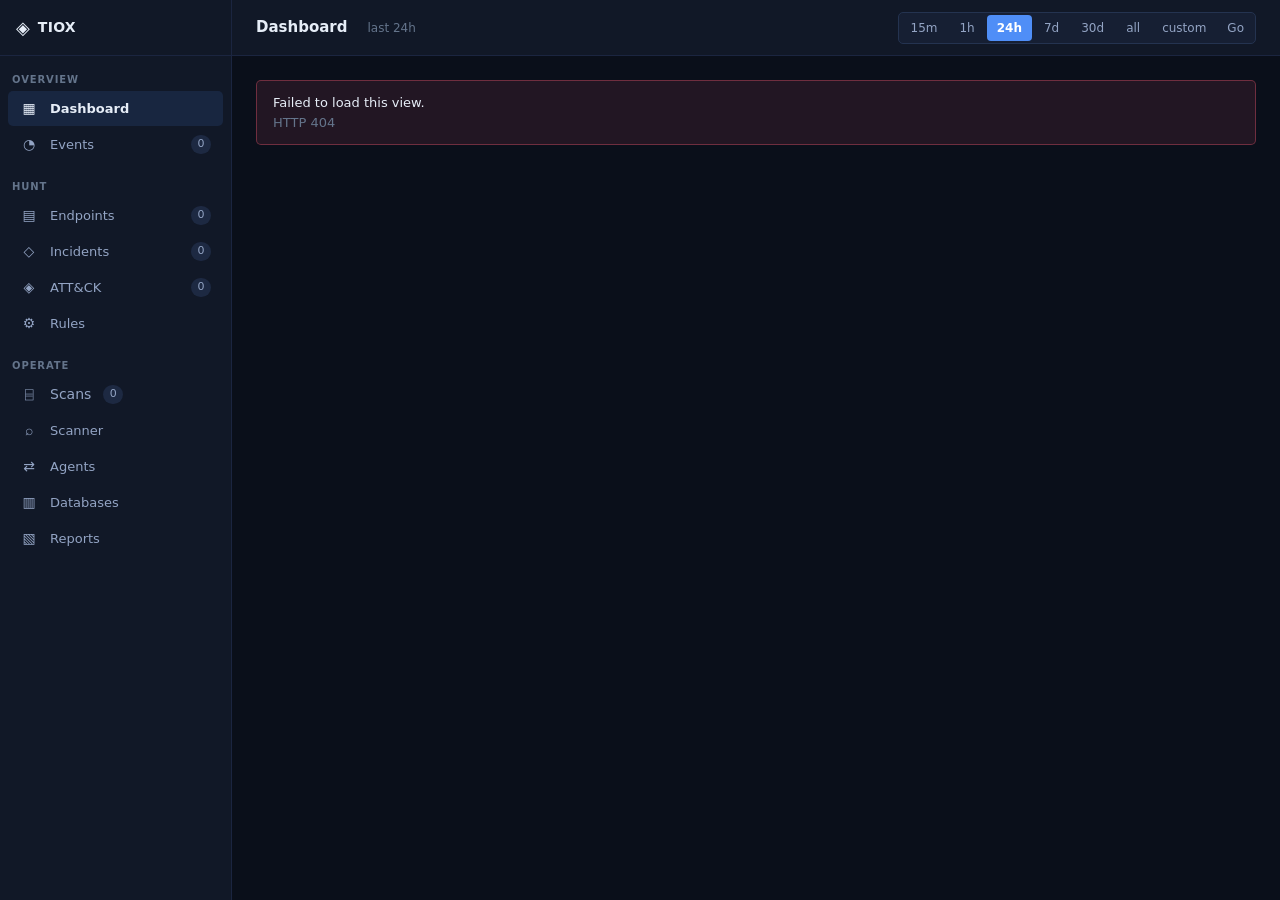
==== ui/index.html @ b8ae01cb "Phase 1 workbench and Phase 2 groundwork Phase 1 (investigation workbench):    ui/          the fron" ====
<!DOCTYPE html>
<html lang="en">
<head>
  <meta charset="UTF-8">
  <meta name="viewport" content="width=device-width, initial-scale=1.0">
  <title>TIOX — Threat Investigation Workbench</title>
  <link rel="stylesheet" href="/ui/app.css">
</head>
<body>

  <!-- Login gate. Outside #app so the workbench is not interactive before auth. -->
  <div id="login-gate">
    <form id="login-form">
      <h2>TIOX</h2>
      <p>Threat investigation workbench</p>
      <input type="password" id="login-key" class="field" autocomplete="off"
             autofocus placeholder="session key">
      <p id="login-error"></p>
      <button type="submit" class="btn primary">Sign in</button>
    </form>
  </div>

  <div class="app" id="app">

    <nav class="sidebar">
      <div class="logo">
        <span class="logo-icon">◈</span>
        <span class="logo-text">TIOX</span>
      </div>

      <div class="nav-section">Overview</div>
      <ul class="nav-menu">
        <li class="nav-item active" data-page="dashboard">
          <span class="nav-icon">▦</span><span class="nav-label">Dashboard</span>
        </li>
        <li class="nav-item" data-page="events">
          <span class="nav-icon">◔</span><span class="nav-label">Events</span>
          <span class="nav-badge" id="badge-events">0</span>
        </li>
      </ul>

      <div class="nav-section">Hunt</div>
      <ul class="nav-menu">
        <li class="nav-item" data-page="endpoints">
          <span class="nav-icon">▤</span><span class="nav-label">Endpoints</span>
          <span class="nav-badge" id="badge-endpoints">0</span>
        </li>
        <li class="nav-item" data-page="incidents">
          <span class="nav-icon">◇</span><span class="nav-label">Incidents</span>
          <span class="nav-badge" id="badge-incidents">0</span>
        </li>
        <li class="nav-item" data-page="attack">
          <span class="nav-icon">◈</span><span class="nav-label">ATT&amp;CK</span>
          <span class="nav-badge" id="badge-attack">0</span>
        </li>
        <li class="nav-item" data-page="rules">
          <span class="nav-icon">⚙</span><span class="nav-label">Rules</span>
        </li>
      </ul>

      <div class="nav-section">Operate</div>
      <ul class="nav-menu">
        <li class="nav-item" data-page="scans">
          <span class="nav-icon">⌸</span>
          <span>Scans</span>
          <span class="nav-badge" id="badge-scans">0</span>
        </li>
        <li class="nav-item" data-page="scanner">
          <span class="nav-icon">⌕</span><span class="nav-label">Scanner</span>
        </li>
        <li class="nav-item" data-page="agents">
          <span class="nav-icon">⇄</span><span class="nav-label">Agents</span>
        </li>
        <li class="nav-item" data-page="databases">
          <span class="nav-icon">▥</span><span class="nav-label">Databases</span>
        </li>
        <li class="nav-item" data-page="reports">
          <span class="nav-icon">▧</span><span class="nav-label">Reports</span>
        </li>
      </ul>
    </nav>

    <div class="main">
      <header class="topbar">
        <h1 class="page-title" id="page-title">Dashboard</h1>
        <span class="page-subtitle" id="page-subtitle"></span>
        <span class="topbar-spacer"></span>

        <!-- The global time window. Every panel reads it, so the analyst always
             knows the scope of what they are reading. -->
        <div class="time-picker" id="time-picker">
          <button data-window="15m">15m</button>
          <button data-window="1h">1h</button>
          <button data-window="24h" class="active">24h</button>
          <button data-window="7d">7d</button>
          <button data-window="30d">30d</button>
          <button data-window="all">all</button>
          <button data-window="custom">custom</button>
          <input type="datetime-local" id="time-from" title="from">
          <input type="datetime-local" id="time-to" title="to">
          <button class="btn sm" id="time-apply">Go</button>
        </div>
      </header>

      <div class="content" id="content">
        <div class="view" id="view-dashboard"></div>
        <div class="view" id="view-events"></div>
        <div class="view" id="view-endpoints"></div>
        <div class="view" id="view-incidents"></div>
        <div class="view" id="view-attack"></div>
        <div class="view" id="view-rules"></div>
        <div class="view" id="view-scans"></div>
        <div class="view" id="view-scanner"></div>
        <div class="view" id="view-agents"></div>
        <div class="view" id="view-databases"></div>
        <div class="view" id="view-reports"></div>
        <div class="view" id="view-entity"></div>
      </div>
    </div>
  </div>

  <div id="toast"></div>

  <!-- core first: it defines the module the views register against. Each view is
       a separate file, loaded independently, and registers itself on load. -->
  <script src="/ui/core.js"></script>
  <script src="/ui/view-dashboard.js"></script>
  <script src="/ui/view-events.js"></script>
  <script src="/ui/view-entity.js"></script>
  <script src="/ui/view-endpoints.js"></script>
  <script src="/ui/view-incidents.js"></script>
  <script src="/ui/view-attack.js"></script>
  <script src="/ui/view-rules.js"></script>
  <script src="/ui/view-scans.js"></script>
  <script src="/ui/view-scanner.js"></script>
  <script src="/ui/view-agents.js"></script>
  <script src="/ui/view-data.js"></script>
  <script src="/ui/view-reports.js"></script>
  <script src="/ui/shell.js"></script>
</body>
</html>
---- ui/app.css ----
/* ==========================================================================
   TIOX — investigation workbench
   One stylesheet, no framework, no build step.

   Layout is a fixed sidebar + scrolling main. Everything is a CSS custom
   property so the palette and spacing can be changed in one place.

   Severity colours are the load-bearing detail: an analyst scanning a table
   reads colour before text, so critical/high/medium/low have distinct hues that
   stay distinguishable in dark mode and for the most common colour-vision
   deficiencies (they vary in lightness as well as hue, never hue alone).
   ========================================================================== */

:root {
  /* surfaces, darkest to lightest */
  --bg:          #0a0f1a;
  --surface:     #111827;
  --surface-2:   #161f33;
  --surface-3:   #1d2942;
  --border:      #243350;
  --border-soft: #1b2540;

  /* text */
  --text:        #e6edf7;
  --text-dim:    #93a4c4;
  --text-faint:  #64748b;

  /* accent */
  --accent:      #4f8ef7;
  --accent-dim:  #2f5fa8;
  --accent-soft: rgba(79, 142, 247, 0.12);

  /* severity: hue + lightness both vary, so hue is never the only signal */
  --sev-critical: #ff5c72;
  --sev-high:     #ff9a3c;
  --sev-medium:   #ffd84d;
  --sev-low:      #4fc9a0;
  --sev-info:     #6ea8ff;

  --ok:      #4fc9a0;
  --warn:    #ffb020;
  --danger:  #ff5c72;

  /* spacing scale */
  --s1: 4px;  --s2: 8px;  --s3: 12px; --s4: 16px;
  --s5: 24px; --s6: 32px; --s7: 48px;

  --radius:   8px;
  --radius-sm: 5px;
  --radius-lg: 12px;

  --mono: ui-monospace, "SF Mono", "JetBrains Mono", "Cascadia Code", Menlo, Consolas, monospace;
  --sans: system-ui, -apple-system, "Segoe UI", Inter, Roboto, sans-serif;

  --sidebar-w: 232px;
  --topbar-h: 56px;

  --shadow: 0 1px 3px rgba(0, 0, 0, 0.4), 0 8px 24px rgba(0, 0, 0, 0.25);
}

/* ---------------------------------------------------------------- reset */

*, *::before, *::after { box-sizing: border-box; }

html, body {
  margin: 0;
  padding: 0;
  height: 100%;
}

body {
  background: var(--bg);
  color: var(--text);
  font-family: var(--sans);
  font-size: 14px;
  line-height: 1.5;
  -webkit-font-smoothing: antialiased;
}

a { color: var(--accent); text-decoration: none; }
a:hover { text-decoration: underline; }

button, input, select, textarea { font: inherit; color: inherit; }

:focus-visible {
  outline: 2px solid var(--accent);
  outline-offset: 2px;
  border-radius: 3px;
}

::-webkit-scrollbar { width: 10px; height: 10px; }
::-webkit-scrollbar-track { background: var(--bg); }
::-webkit-scrollbar-thumb {
  background: var(--surface-3);
  border-radius: 5px;
  border: 2px solid var(--bg);
}
::-webkit-scrollbar-thumb:hover { background: var(--border); }

/* ---------------------------------------------------------------- app shell */

.app {
  display: grid;
  grid-template-columns: var(--sidebar-w) 1fr;
  height: 100vh;
  overflow: hidden;
}

.sidebar {
  background: var(--surface);
  border-right: 1px solid var(--border-soft);
  display: flex;
  flex-direction: column;
  overflow-y: auto;
}

.logo {
  display: flex;
  align-items: center;
  gap: var(--s2);
  padding: var(--s4) var(--s4);
  height: var(--topbar-h);
  border-bottom: 1px solid var(--border-soft);
  flex-shrink: 0;
}
.logo-icon { font-size: 18px; line-height: 1; }
.logo-text { font-weight: 650; letter-spacing: 0.02em; font-size: 14px; }

.nav-section {
  padding: var(--s4) var(--s3) var(--s1);
  font-size: 10px;
  font-weight: 600;
  letter-spacing: 0.09em;
  text-transform: uppercase;
  color: var(--text-faint);
}

.nav-menu { list-style: none; margin: 0; padding: 0 var(--s2); }

.nav-item {
  display: flex;
  align-items: center;
  gap: var(--s3);
  padding: 7px var(--s3);
  margin-bottom: 1px;
  border-radius: var(--radius-sm);
  color: var(--text-dim);
  cursor: pointer;
  user-select: none;
  transition: background 0.12s, color 0.12s;
}
.nav-item:hover { background: var(--surface-2); color: var(--text); }
.nav-item.active {
  background: var(--accent-soft);
  color: var(--text);
  font-weight: 550;
}
.nav-icon { width: 18px; text-align: center; font-size: 14px; flex-shrink: 0; }
.nav-label { flex: 1; font-size: 13px; }

.nav-badge {
  font-size: 11px;
  font-variant-numeric: tabular-nums;
  padding: 1px 6px;
  border-radius: 20px;
  background: var(--surface-3);
  color: var(--text-dim);
  min-width: 20px;
  text-align: center;
}
.nav-badge.alert { background: rgba(255, 92, 114, 0.18); color: var(--sev-critical); }

/* ---------------------------------------------------------------- main */

.main {
  display: flex;
  flex-direction: column;
  overflow: hidden;
  min-width: 0;
}

.topbar {
  height: var(--topbar-h);
  flex-shrink: 0;
  display: flex;
  align-items: center;
  gap: var(--s4);
  padding: 0 var(--s5);
  border-bottom: 1px solid var(--border-soft);
  background: var(--surface);
}

.page-title {
  font-size: 15px;
  font-weight: 600;
  margin: 0;
  white-space: nowrap;
}
.page-subtitle {
  font-size: 12px;
  color: var(--text-faint);
  margin-left: var(--s1);
}
.topbar-spacer { flex: 1; }

.content {
  flex: 1;
  overflow-y: auto;
  padding: var(--s5);
}
.content > .view { display: none; }
.content > .view.active { display: block; animation: fade 0.15s ease; }

@keyframes fade {
  from { opacity: 0; transform: translateY(3px); }
  to   { opacity: 1; transform: none; }
}

/* ---------------------------------------------------------------- time picker
   The single most important control in a lake-backed product: every panel
   honours it, so an analyst always knows the scope of what they are reading. */

.time-picker {
  display: flex;
  align-items: center;
  gap: 2px;
  background: var(--surface-2);
  border: 1px solid var(--border);
  border-radius: var(--radius-sm);
  padding: 2px;
}
.time-picker button {
  background: none;
  border: none;
  padding: 4px 10px;
  border-radius: 4px;
  color: var(--text-dim);
  cursor: pointer;
  font-size: 12px;
  font-variant-numeric: tabular-nums;
  transition: background 0.12s, color 0.12s;
}
.time-picker button:hover { color: var(--text); background: var(--surface-3); }
.time-picker button.active {
  background: var(--accent);
  color: #fff;
  font-weight: 550;
}
.time-picker input[type="datetime-local"] {
  background: var(--surface-2);
  border: none;
  padding: 4px 8px;
  font-size: 12px;
  color: var(--text);
  border-radius: 4px;
  width: 200px;
  display: none;
}
.time-picker.custom input[type="datetime-local"] { display: block; }
.time-picker.custom button[data-window="all"] { display: none; }

/* ---------------------------------------------------------------- cards */

.card {
  background: var(--surface);
  border: 1px solid var(--border-soft);
  border-radius: var(--radius);
  overflow: hidden;
}
.card + .card { margin-top: var(--s4); }

.card-head {
  display: flex;
  align-items: center;
  gap: var(--s3);
  padding: var(--s3) var(--s4);
  border-bottom: 1px solid var(--border-soft);
}
.card-title {
  font-size: 13px;
  font-weight: 600;
  margin: 0;
}
.card-hint { font-size: 12px; color: var(--text-faint); }
.card-body { padding: var(--s4); }
.card-body.flush { padding: 0; }

.grid {
  display: grid;
  gap: var(--s4);
  margin-bottom: var(--s4);
}
.grid.cols-2 { grid-template-columns: repeat(2, 1fr); }
.grid.cols-3 { grid-template-columns: repeat(3, 1fr); }
.grid.cols-4 { grid-template-columns: repeat(4, 1fr); }
.grid.cols-6 { grid-template-columns: repeat(6, 1fr); }
.grid.split { grid-template-columns: 2fr 1fr; }

@media (max-width: 1100px) {
  .grid.cols-3, .grid.cols-4, .grid.cols-6 { grid-template-columns: repeat(2, 1fr); }
  .grid.split { grid-template-columns: 1fr; }
}
@media (max-width: 720px) {
  .grid.cols-2, .grid.cols-3, .grid.cols-4, .grid.cols-6 { grid-template-columns: 1fr; }
  :root { --sidebar-w: 60px; }
  .nav-label, .logo-text, .nav-section { display: none; }
}

/* ---------------------------------------------------------------- stat tiles */

/* A stat tile that leads somewhere. The affordance matters: an analyst should
   not have to guess that a number is also a filter. */
.stat.clickable {
  cursor: pointer;
  transition: border-color .12s, background .12s, transform .12s;
}
.stat.clickable:hover {
  border-color: var(--accent);
  background: var(--surface-2);
  transform: translateY(-1px);
}
.stat.clickable:focus-visible {
  outline: 2px solid var(--accent);
  outline-offset: 2px;
}
.stat .stat-cta {
  display: flex;
  align-items: center;
  gap: 4px;
  margin-top: 8px;
  font-size: 11px;
  color: var(--accent);
  opacity: 0;
  transition: opacity .12s;
}
.stat.clickable:hover .stat-cta,
.stat.clickable:focus-visible .stat-cta {
  opacity: 1;
}
/* Touch and keyboard users get no hover, so always show the hint. */
@media (hover: none) {
  .stat .stat-cta { opacity: 1; }
}

.stat {
  background: var(--surface);
  border: 1px solid var(--border-soft);
  border-radius: var(--radius);
  padding: var(--s4);
  position: relative;
  overflow: hidden;
}
.stat::before {
  content: "";
  position: absolute;
  inset: 0 auto 0 0;
  width: 3px;
  background: var(--accent);
}
.stat.critical::before { background: var(--sev-critical); }
.stat.high::before     { background: var(--sev-high); }
.stat.ok::before       { background: var(--ok); }
.stat.muted::before    { background: var(--border); }

.stat-label {
  font-size: 11px;
  text-transform: uppercase;
  letter-spacing: 0.06em;
  color: var(--text-faint);
  margin-bottom: var(--s1);
}
.stat-value {
  font-size: 26px;
  font-weight: 600;
  font-variant-numeric: tabular-nums;
  line-height: 1.15;
}
.stat.critical .stat-value { color: var(--sev-critical); }
.stat.ok .stat-value       { color: var(--ok); }
.stat-meta {
  font-size: 11px;
  color: var(--text-faint);
  margin-top: 2px;
}

/* ------------------------------------------------------------ rule builder */

/* A rule is a tree, so the editor is nested blocks. Indentation has to read as
   structure at a glance -- a flat list of conditions hides whether they are
   ANDed or ORed, which is the single most important fact about a rule. */
.rule-block {
  border: 1px solid var(--border);
  border-radius: var(--radius);
  background: var(--surface);
  padding: 10px;
  margin: 6px 0;
}
.rule-test { border-left: 3px solid var(--accent); }
.rule-match { border-left: 3px solid var(--sev-medium); }
.rule-threshold { border-left: 3px solid var(--sev-high); }

.rule-block-head {
  display: flex;
  align-items: center;
  gap: 8px;
  margin-bottom: 8px;
}
.rule-kind {
  font-size: 10px;
  font-weight: 700;
  letter-spacing: .08em;
  color: var(--text-dim);
  padding: 2px 6px;
  border: 1px solid var(--border);
  border-radius: 3px;
}
.rule-fields {
  display: flex;
  flex-wrap: wrap;
  align-items: center;
  gap: 6px;
}
.rule-children {
  margin-top: 4px;
  padding-left: 10px;
  border-left: 1px dashed var(--border);
}
.rule-child { position: relative; }
.rule-remove {
  position: absolute;
  top: 6px;
  right: 6px;
  opacity: 0;
  transition: opacity .12s;
}
.rule-child:hover .rule-remove,
.rule-child:focus-within .rule-remove { opacity: 1; }
.rule-note {
  margin-top: 8px;
  font-size: 11px;
  line-height: 1.5;
}
.builder-h {
  margin: 18px 0 6px;
  font-size: 11px;
  font-weight: 600;
  letter-spacing: .08em;
  text-transform: uppercase;
  color: var(--text-dim);
}
.builder-actions {
  display: flex;
  flex-wrap: wrap;
  gap: 8px;
  margin-top: 10px;
}
.field-row {
  display: grid;
  grid-template-columns: 130px 1fr;
  align-items: center;
  gap: 10px;
  margin-bottom: 8px;
}
.field-label {
  font-size: 12px;
  color: var(--text-dim);
}
.rule-explain {
  background: var(--surface-2);
  border: 1px solid var(--border);
  border-radius: var(--radius);
  padding: 10px 12px;
  font-size: 12px;
  line-height: 1.6;
  white-space: pre-wrap;
  margin: 0;
  color: var(--text);
}
.field.sm { font-size: 12px; padding: 4px 7px; }
.btn.xs { font-size: 11px; padding: 2px 7px; }
.btn.ghost {
  background: transparent;
  border-color: transparent;
  color: var(--text-dim);
}
.btn.ghost:hover { background: var(--surface-2); color: var(--text); }
tr.selected { background: var(--surface-2); }
tr.selected td:first-child { box-shadow: inset 3px 0 0 var(--accent); }

/* Format picker. Radio cards rather than a <select>: the choice is a decision
   about where the report is going, and the "what is this for" note is the part
   that actually helps. A dropdown hides exactly the information that makes the
   choice correctly. */
.fmt-grid {
  display: grid;
  grid-template-columns: repeat(auto-fit, minmax(160px, 1fr));
  gap: 8px;
}
.fmt-option {
  position: relative;
  display: flex;
  flex-direction: column;
  gap: 3px;
  padding: 11px 12px;
  border: 1px solid var(--border);
  border-radius: var(--radius);
  background: var(--surface);
  cursor: pointer;
  transition: border-color .12s, background .12s;
}
.fmt-option:hover { border-color: var(--text-dim); }
.fmt-option input {
  position: absolute;
  opacity: 0;
  pointer-events: none;
}
.fmt-option:has(input:checked) {
  border-color: var(--accent);
  background: color-mix(in srgb, var(--accent) 10%, var(--surface));
}
/* The selected card needs a marker for anyone who cannot rely on the tint. */
.fmt-option:has(input:checked)::after {
  content: "\2713";
  position: absolute;
  top: 9px;
  right: 11px;
  color: var(--accent);
  font-weight: 700;
}
.fmt-option:has(input:focus-visible) {
  outline: 2px solid var(--accent);
  outline-offset: 2px;
}
.fmt-label { font-weight: 600; font-size: 13px; }
.fmt-note { font-size: 11px; color: var(--text-dim); line-height: 1.45; }
.fmt-ext {
  font-size: 10px;
  color: var(--text-faint);
  margin-top: 2px;
}

/* ---------------------------------------------------------------- tables */

.table-wrap { overflow-x: auto; }

table.data {
  width: 100%;
  border-collapse: collapse;
  font-size: 13px;
}
table.data th {
  text-align: left;
  padding: var(--s2) var(--s4);
  font-size: 10px;
  font-weight: 600;
  letter-spacing: 0.07em;
  text-transform: uppercase;
  color: var(--text-faint);
  border-bottom: 1px solid var(--border);
  white-space: nowrap;
  background: var(--surface-2);
  position: sticky;
  top: 0;
  z-index: 1;
}
table.data td {
  padding: 9px var(--s4);
  border-bottom: 1px solid var(--border-soft);
  vertical-align: middle;
}
table.data tbody tr:hover { background: var(--surface-2); }
table.data tbody tr:last-child td { border-bottom: none; }
table.data td.num {
  text-align: right;
  font-variant-numeric: tabular-nums;
}
table.data td.mono { font-family: var(--mono); font-size: 12px; }

tr.pivotable { cursor: pointer; }
tr.pivotable:hover { background: var(--accent-soft) !important; }

/* ---------------------------------------------------------------- bits */

.sev {
  display: inline-block;
  padding: 1px 7px;
  border-radius: 20px;
  font-size: 10px;
  font-weight: 650;
  letter-spacing: 0.04em;
  text-transform: uppercase;
  white-space: nowrap;
}
.sev.critical { background: rgba(255,92,114,0.16);  color: var(--sev-critical); }
.sev.high     { background: rgba(255,154,60,0.16);  color: var(--sev-high); }
.sev.medium   { background: rgba(255,216,77,0.14);  color: var(--sev-medium); }
.sev.low      { background: rgba(79,201,160,0.14);  color: var(--sev-low); }
.sev.info     { background: rgba(110,168,255,0.14); color: var(--sev-info); }

.tag {
  display: inline-block;
  padding: 1px 7px;
  border-radius: var(--radius-sm);
  background: var(--surface-3);
  color: var(--text-dim);
  font-size: 11px;
  font-family: var(--mono);
  white-space: nowrap;
}
.tag.technique {
  background: rgba(79,142,247,0.12);
  color: var(--accent);
  cursor: pointer;
}
.tag.technique:hover { background: rgba(79,142,247,0.22); }
.tag.tactic {
  background: transparent;
  border: 1px solid var(--border);
  color: var(--text-faint);
  font-family: var(--sans);
}

.dot {
  display: inline-block;
  width: 7px; height: 7px;
  border-radius: 50%;
  margin-right: 6px;
  vertical-align: middle;
}
.dot.online  { background: var(--ok);     box-shadow: 0 0 6px rgba(79,201,160,0.5); }
.dot.offline { background: var(--text-faint); }
.dot.stale   { background: var(--warn); }

.mono { font-family: var(--mono); }
.dim { color: var(--text-dim); }
.faint { color: var(--text-faint); }
.nowrap { white-space: nowrap; }
.truncate {
  max-width: 340px;
  overflow: hidden;
  text-overflow: ellipsis;
  white-space: nowrap;
  display: inline-block;
  vertical-align: bottom;
}

.pivot-link {
  color: var(--accent);
  font-family: var(--mono);
  font-size: 12px;
  cursor: pointer;
  border-bottom: 1px dotted transparent;
}
.pivot-link:hover { border-bottom-color: var(--accent); text-decoration: none; }

/* ---------------------------------------------------------------- controls */

.btn {
  display: inline-flex;
  align-items: center;
  gap: 6px;
  padding: 6px 13px;
  border-radius: var(--radius-sm);
  border: 1px solid var(--border);
  background: var(--surface-2);
  color: var(--text);
  cursor: pointer;
  font-size: 13px;
  transition: background 0.12s, border-color 0.12s;
  white-space: nowrap;
}
.btn:hover:not(:disabled) { background: var(--surface-3); border-color: var(--accent-dim); }
.btn:disabled { opacity: 0.45; cursor: not-allowed; }
.btn.primary {
  background: var(--accent);
  border-color: var(--accent);
  color: #fff;
  font-weight: 550;
}
.btn.primary:hover:not(:disabled) { background: #3f7ce8; }
.btn.danger { border-color: rgba(255,92,114,0.4); color: var(--sev-critical); }
.btn.danger:hover:not(:disabled) { background: rgba(255,92,114,0.12); }
.btn.sm { padding: 3px 9px; font-size: 12px; }

.field {
  background: var(--surface-2);
  border: 1px solid var(--border);
  border-radius: var(--radius-sm);
  padding: 6px 10px;
  font-size: 13px;
  color: var(--text);
  min-width: 0;
}
.field::placeholder { color: var(--text-faint); }
.field:focus { border-color: var(--accent); outline: none; }

select.field { cursor: pointer; }
select.field option { background: var(--surface); }

.filters {
  display: flex;
  flex-wrap: wrap;
  align-items: center;
  gap: var(--s2);
  padding: var(--s3) var(--s4);
  border-bottom: 1px solid var(--border-soft);
  background: var(--surface-2);
}
.filters .field { font-size: 12px; padding: 4px 8px; }
.filters label {
  font-size: 11px;
  color: var(--text-faint);
  text-transform: uppercase;
  letter-spacing: 0.05em;
}

/* ---------------------------------------------------------------- sparkline */

.sparkline {
  display: flex;
  align-items: flex-end;
  gap: 1px;
  height: 56px;
  padding: var(--s3) var(--s4) 0;
}
.spark-bar {
  flex: 1;
  min-width: 2px;
  background: var(--accent-dim);
  border-radius: 1px 1px 0 0;
  position: relative;
  transition: background 0.12s;
}
.spark-bar:hover { background: var(--accent); }
.spark-bar.has-high { background: var(--sev-high); }
.spark-bar.has-high:hover { background: var(--sev-critical); }

.spark-axis {
  display: flex;
  justify-content: space-between;
  padding: var(--s1) var(--s4) var(--s3);
  font-size: 10px;
  color: var(--text-faint);
  font-variant-numeric: tabular-nums;
}

/* ---------------------------------------------------------------- bar meters
   Used for "hosts affected" and similar ratios, where a number alone hides the
   denominator. */

.meter {
  display: flex;
  align-items: center;
  gap: var(--s2);
  min-width: 90px;
}
.meter-track {
  flex: 1;
  height: 5px;
  background: var(--surface-3);
  border-radius: 3px;
  overflow: hidden;
}
.meter-fill {
  height: 100%;
  background: var(--accent);
  border-radius: 3px;
}
.meter-fill.crit { background: var(--sev-critical); }
.meter-fill.high { background: var(--sev-high); }
.meter-val {
  font-size: 11px;
  color: var(--text-dim);
  font-variant-numeric: tabular-nums;
  min-width: 18px;
  text-align: right;
}

/* ---------------------------------------------------------------- states */

.empty {
  padding: var(--s7) var(--s4);
  text-align: center;
  color: var(--text-faint);
  font-size: 13px;
}
.empty-icon { font-size: 28px; display: block; margin-bottom: var(--s2); opacity: 0.5; }

.loading {
  padding: var(--s6);
  text-align: center;
  color: var(--text-faint);
  font-size: 13px;
}

.banner {
  padding: var(--s3) var(--s4);
  border-radius: var(--radius-sm);
  font-size: 13px;
  margin-bottom: var(--s4);
  border: 1px solid;
}
.banner.info    { background: var(--accent-soft); border-color: var(--accent-dim); color: var(--text); }
.banner.warn    { background: rgba(255,176,32,0.1); border-color: rgba(255,176,32,0.35); }
.banner.danger  { background: rgba(255,92,114,0.1); border-color: rgba(255,92,114,0.35); }
.banner code { font-family: var(--mono); font-size: 12px; }

/* ---------------------------------------------------------------- login gate */

#login-gate {
  position: fixed;
  inset: 0;
  z-index: 1000;
  display: none;
  align-items: center;
  justify-content: center;
  background: var(--bg);
}
#login-gate form {
  background: var(--surface);
  border: 1px solid var(--border);
  border-radius: var(--radius-lg);
  padding: var(--s6);
  width: 340px;
  box-shadow: var(--shadow);
}
#login-gate h2 { margin: 0 0 4px; font-size: 18px; }
#login-gate p { margin: 0 0 var(--s5); color: var(--text-dim); font-size: 13px; }
#login-gate input { width: 100%; margin-bottom: var(--s2); }
#login-gate button { width: 100%; justify-content: center; padding: 9px; }
#login-error { min-height: 18px; margin: 0 0 var(--s2); font-size: 12px; color: var(--sev-critical); }

/* ---------------------------------------------------------------- utilities */

.row { display: flex; align-items: center; gap: var(--s2); }
.row.wrap { flex-wrap: wrap; }
.row.between { justify-content: space-between; }
.stack { display: flex; flex-direction: column; gap: var(--s2); }
.mt-2 { margin-top: var(--s2); }
.mt-3 { margin-top: var(--s3); }
.mt-4 { margin-top: var(--s4); }
.mb-3 { margin-bottom: var(--s3); }
.mb-4 { margin-bottom: var(--s4); }
.hidden { display: none !important; }

.kv {
  display: grid;
  grid-template-columns: minmax(120px, auto) 1fr;
  gap: var(--s2) var(--s4);
  font-size: 13px;
}
.kv dt { color: var(--text-faint); }
.kv dd { margin: 0; word-break: break-all; }

/* toast for transient feedback */
#toast {
  position: fixed;
  bottom: var(--s5);
  right: var(--s5);
  z-index: 900;
  display: flex;
  flex-direction: column;
  gap: var(--s2);
  pointer-events: none;
}
.toast {
  background: var(--surface-3);
  border: 1px solid var(--border);
  border-left: 3px solid var(--accent);
  border-radius: var(--radius-sm);
  padding: var(--s3) var(--s4);
  font-size: 13px;
  box-shadow: var(--shadow);
  animation: slidein 0.18s ease;
  max-width: 340px;
}
.toast.ok    { border-left-color: var(--ok); }
.toast.error { border-left-color: var(--danger); }

@keyframes slidein {
  from { opacity: 0; transform: translateX(12px); }
  to   { opacity: 1; transform: none; }
}
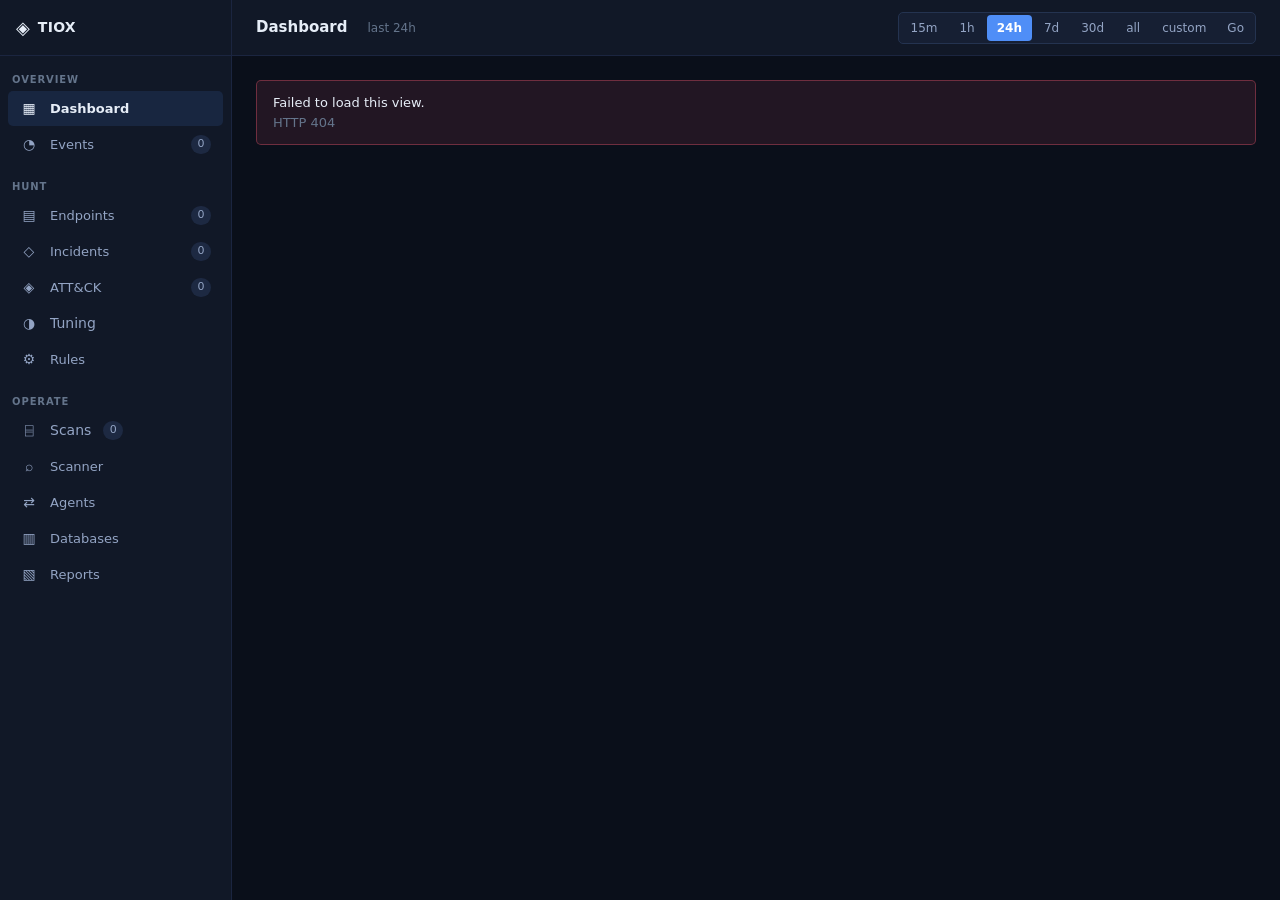
==== commit 85f49b93: "Phase 2: detection engineering Rules now run in the ingest path, detections correlate into incidents" ====
--- a/ui/index.html
+++ b/ui/index.html
@@ -52,6 +52,10 @@
         <li class="nav-item" data-page="attack">
           <span class="nav-icon">◈</span><span class="nav-label">ATT&amp;CK</span>
           <span class="nav-badge" id="badge-attack">0</span>
+        </li>
+        <li class="nav-item" data-page="tuning">
+          <span class="nav-icon">◑</span>
+          <span>Tuning</span>
         </li>
         <li class="nav-item" data-page="rules">
           <span class="nav-icon">⚙</span><span class="nav-label">Rules</span>
@@ -108,6 +112,7 @@
         <div class="view" id="view-endpoints"></div>
         <div class="view" id="view-incidents"></div>
         <div class="view" id="view-attack"></div>
+        <div class="view" id="view-tuning"></div>
         <div class="view" id="view-rules"></div>
         <div class="view" id="view-scans"></div>
         <div class="view" id="view-scanner"></div>
@@ -130,6 +135,7 @@
   <script src="/ui/view-endpoints.js"></script>
   <script src="/ui/view-incidents.js"></script>
   <script src="/ui/view-attack.js"></script>
+  <script src="/ui/view-tuning.js"></script>
   <script src="/ui/view-rules.js"></script>
   <script src="/ui/view-scans.js"></script>
   <script src="/ui/view-scanner.js"></script>
